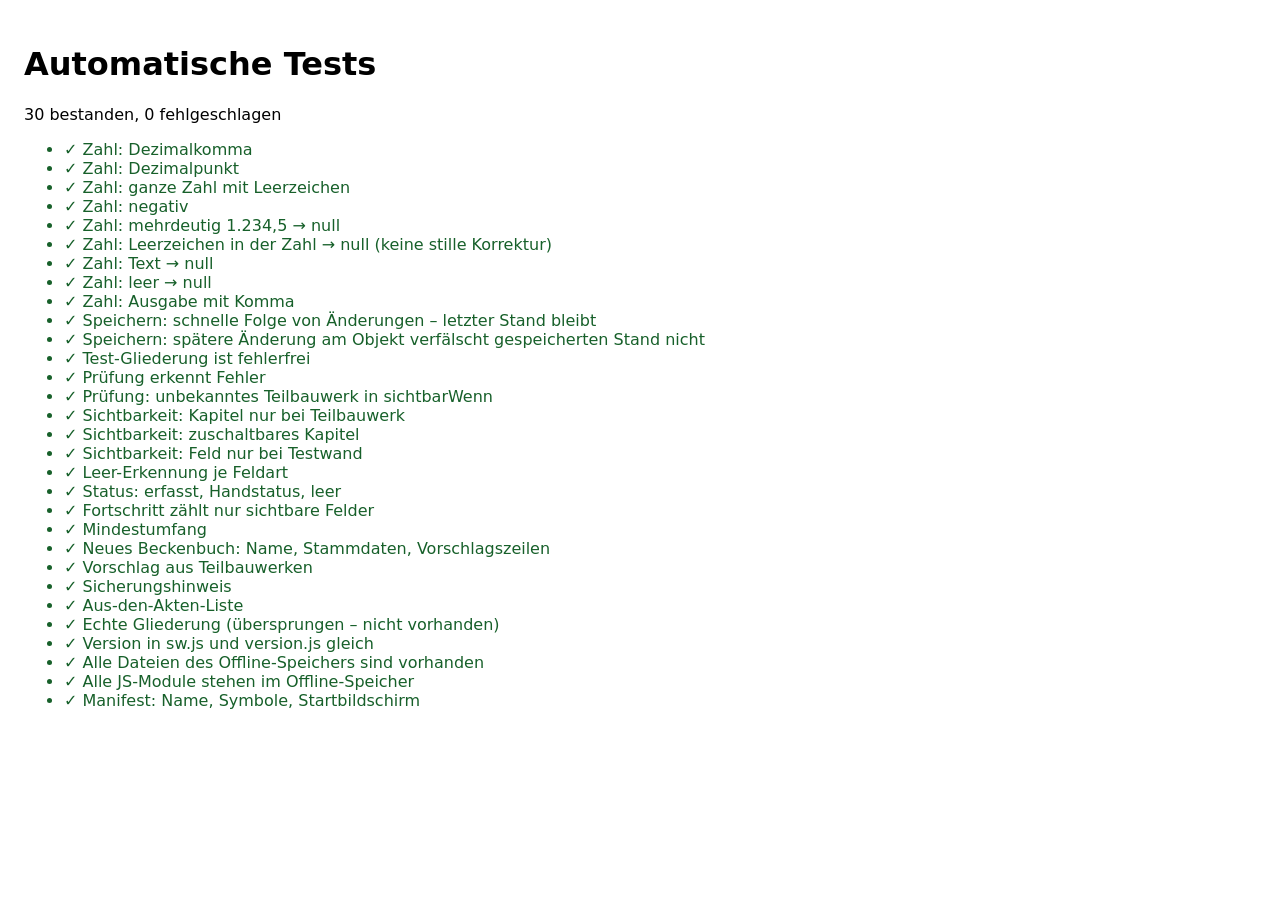
==== tests/run.html @ 6ccd3a68 "Etappe 2: Grundgerüst – Beckenliste, Gliederung, Erfassen mit Status, Stammdaten, Speichern, Offline" ====
<!doctype html>
<html lang="de"><head><meta charset="utf-8"><title>Tests Beckenbuch</title>
<style>body{font-family:system-ui;padding:1rem}.ok{color:#17602a}.fehler{color:#a1001b;font-weight:700}</style></head>
<body><h1>Automatische Tests</h1><p id="summe">läuft …</p><ul id="liste"></ul>
<script type="module">
  import { ausfuehren } from './harness.js';
  import './zahlen.test.js';
  import './gliederung.test.js';
  import './dateien.test.js';
  import './db.test.js';
  const liste = document.getElementById('liste');
  const r = await ausfuehren((e) => {
    const li = document.createElement('li');
    li.className = e.ok ? 'ok' : 'fehler';
    li.textContent = (e.ok ? '✓ ' : '✗ ') + e.name + (e.fehler ? ' – ' + e.fehler : '');
    liste.append(li);
  });
  document.getElementById('summe').textContent = `${r.ok} bestanden, ${r.fehler} fehlgeschlagen`;
  window.testErgebnis = r;
</script></body></html>
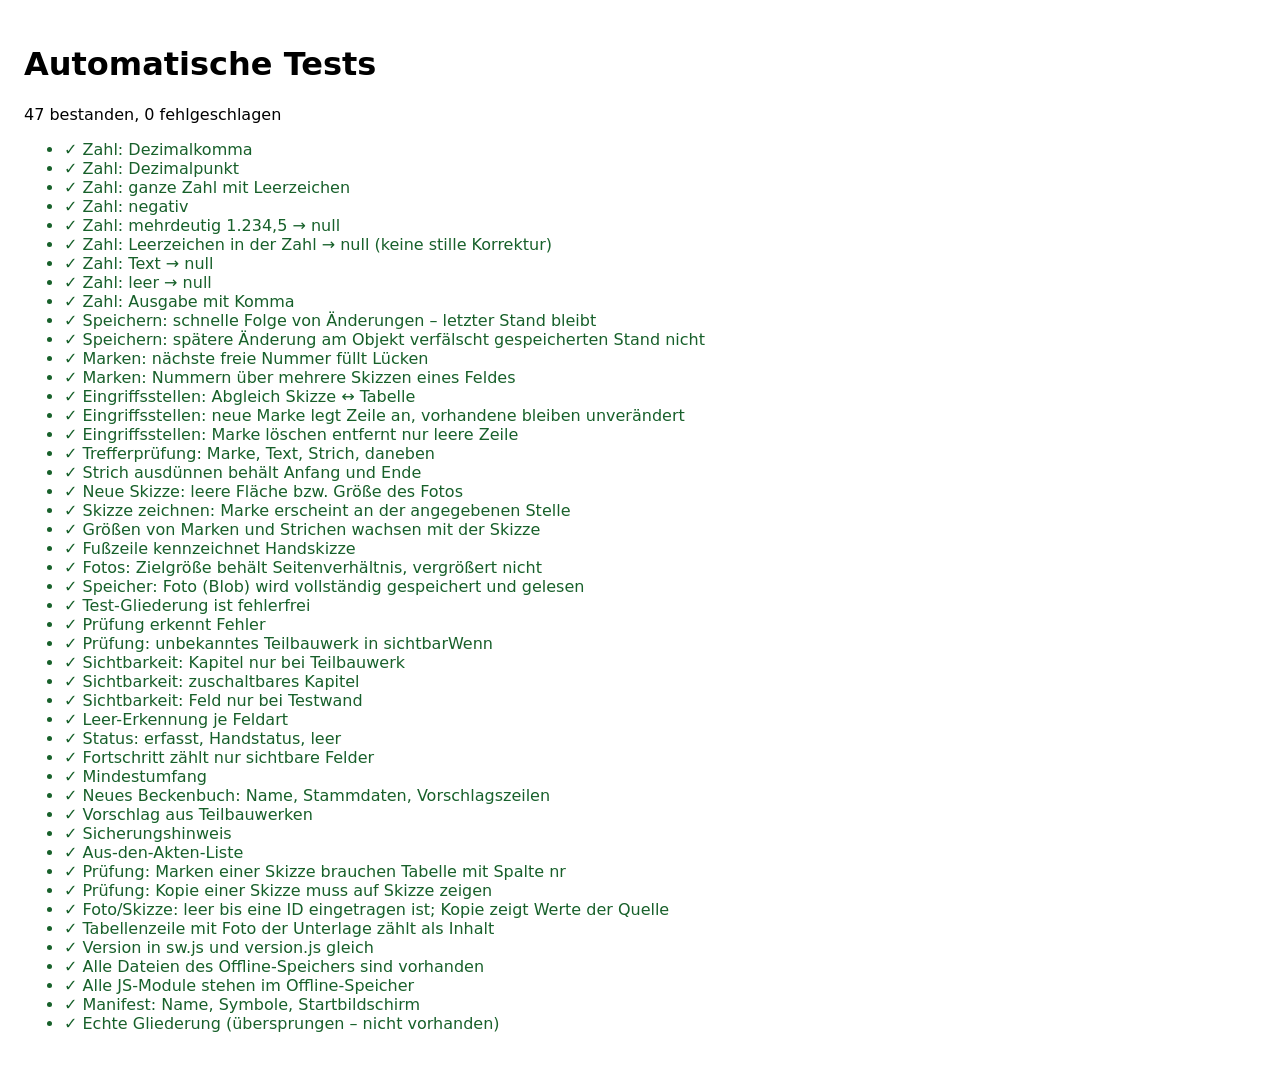
==== commit 662a952e: "Etappe 3: Fotos und Skizzen – Kamera/Galerie, Bildunterschrift, Nummer, Standort; Zeichnen auf Fläch" ====
--- a/tests/run.html
+++ b/tests/run.html
@@ -8,6 +8,7 @@
   import './gliederung.test.js';
   import './dateien.test.js';
   import './db.test.js';
+  import './skizzen.test.js';
   const liste = document.getElementById('liste');
   const r = await ausfuehren((e) => {
     const li = document.createElement('li');
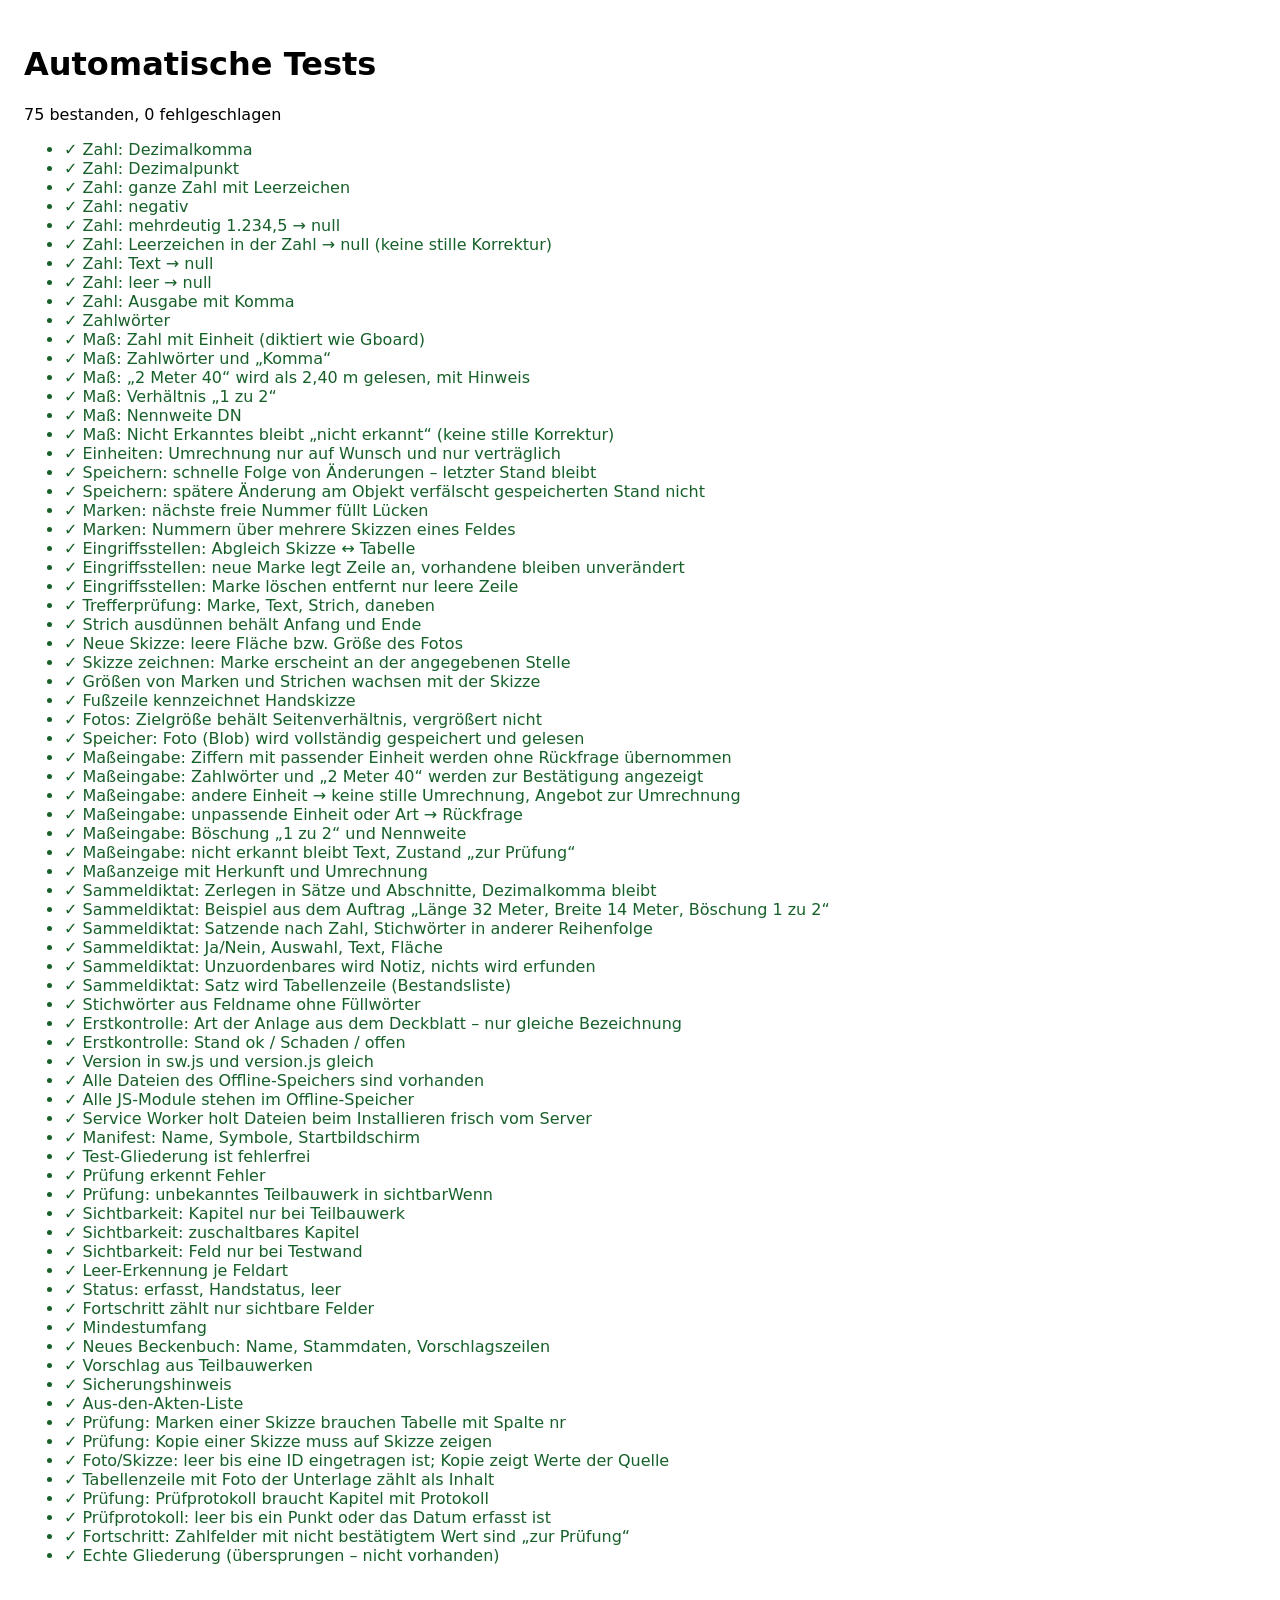
==== commit 1cb0249d: "Etappe 4: Maße mit Wortlaut, Bestätigung und Herkunft; Zahlwörter, Einheiten, 1 zu n, DN; Sammeldikt" ====
--- a/tests/run.html
+++ b/tests/run.html
@@ -9,6 +9,8 @@
   import './dateien.test.js';
   import './db.test.js';
   import './skizzen.test.js';
+  import './diktat.test.js';
+  import './protokoll.test.js';
   const liste = document.getElementById('liste');
   const r = await ausfuehren((e) => {
     const li = document.createElement('li');
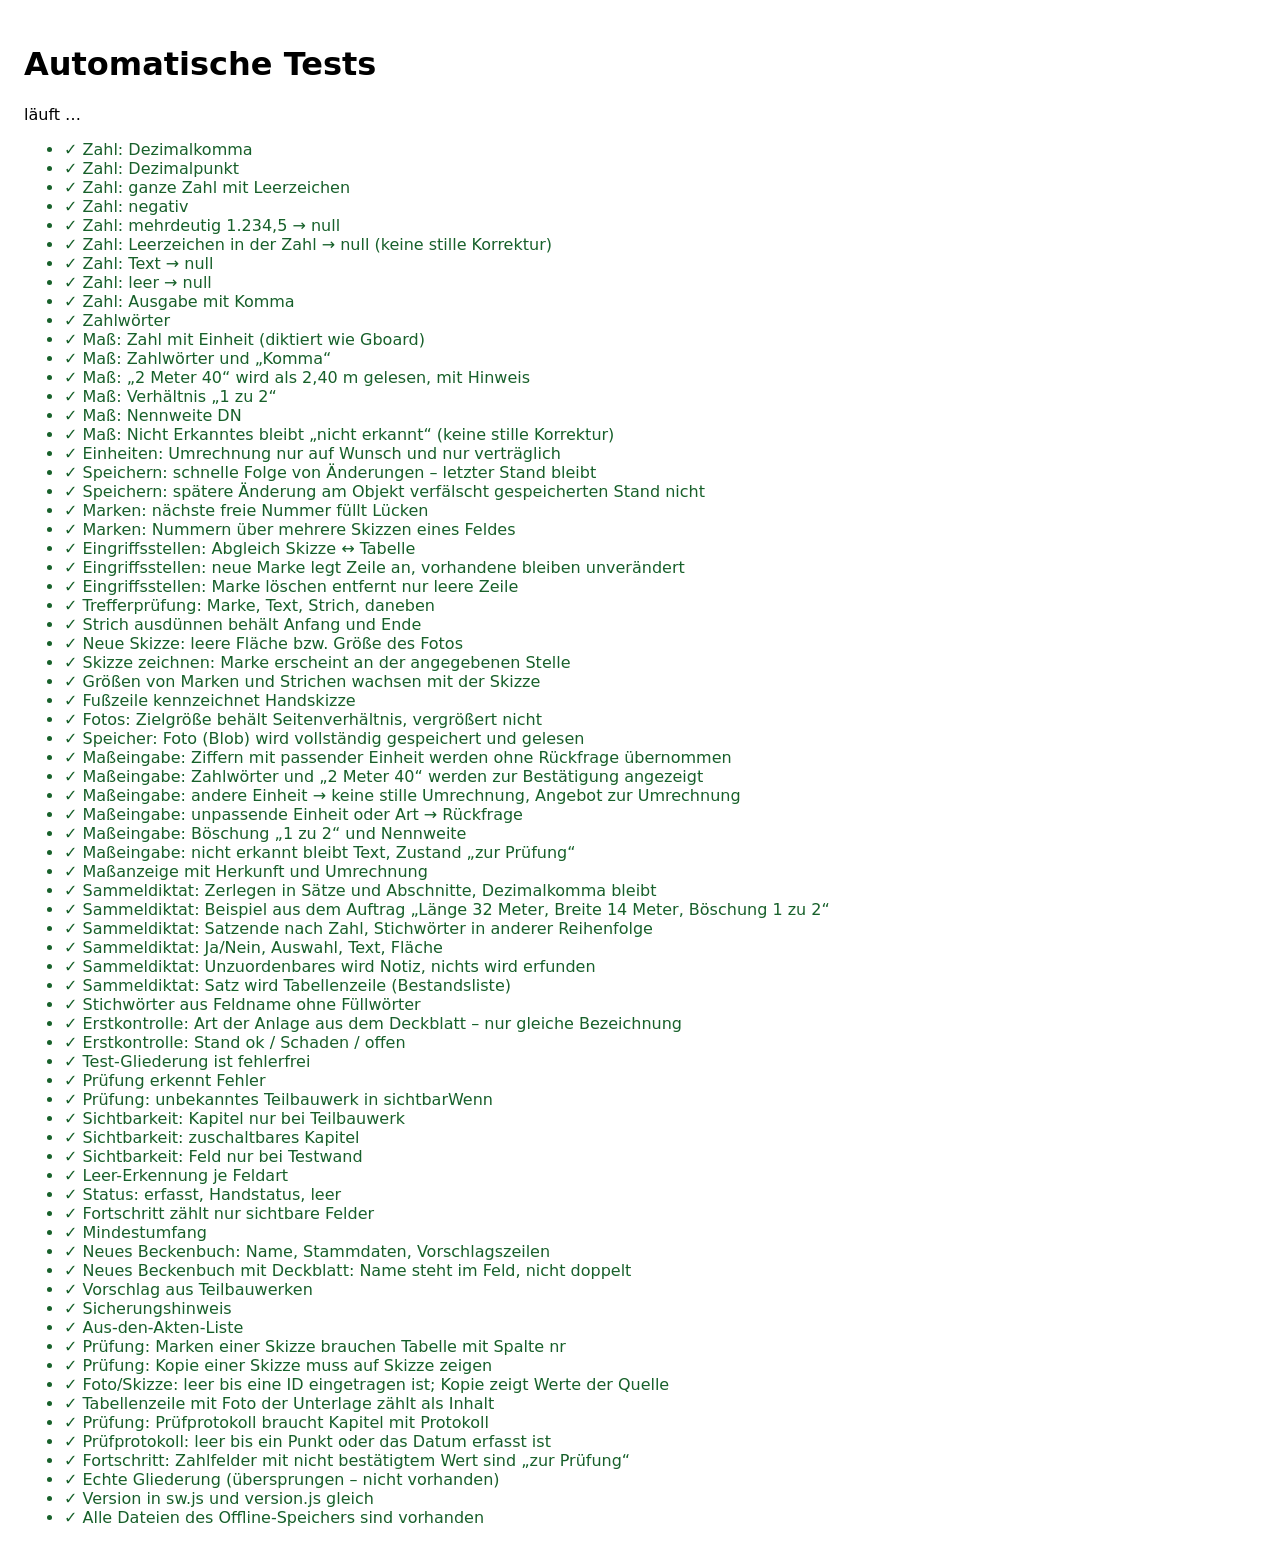
==== commit 4dc92295: "Etappe 5: Lageplan- und Schnittskizzen aus Maßen – Feldart massskizze, nur bestätigte Maße, Ergänzun" ====
--- a/tests/run.html
+++ b/tests/run.html
@@ -11,6 +11,7 @@
   import './skizzen.test.js';
   import './diktat.test.js';
   import './protokoll.test.js';
+  import './massskizze.test.js';
   const liste = document.getElementById('liste');
   const r = await ausfuehren((e) => {
     const li = document.createElement('li');
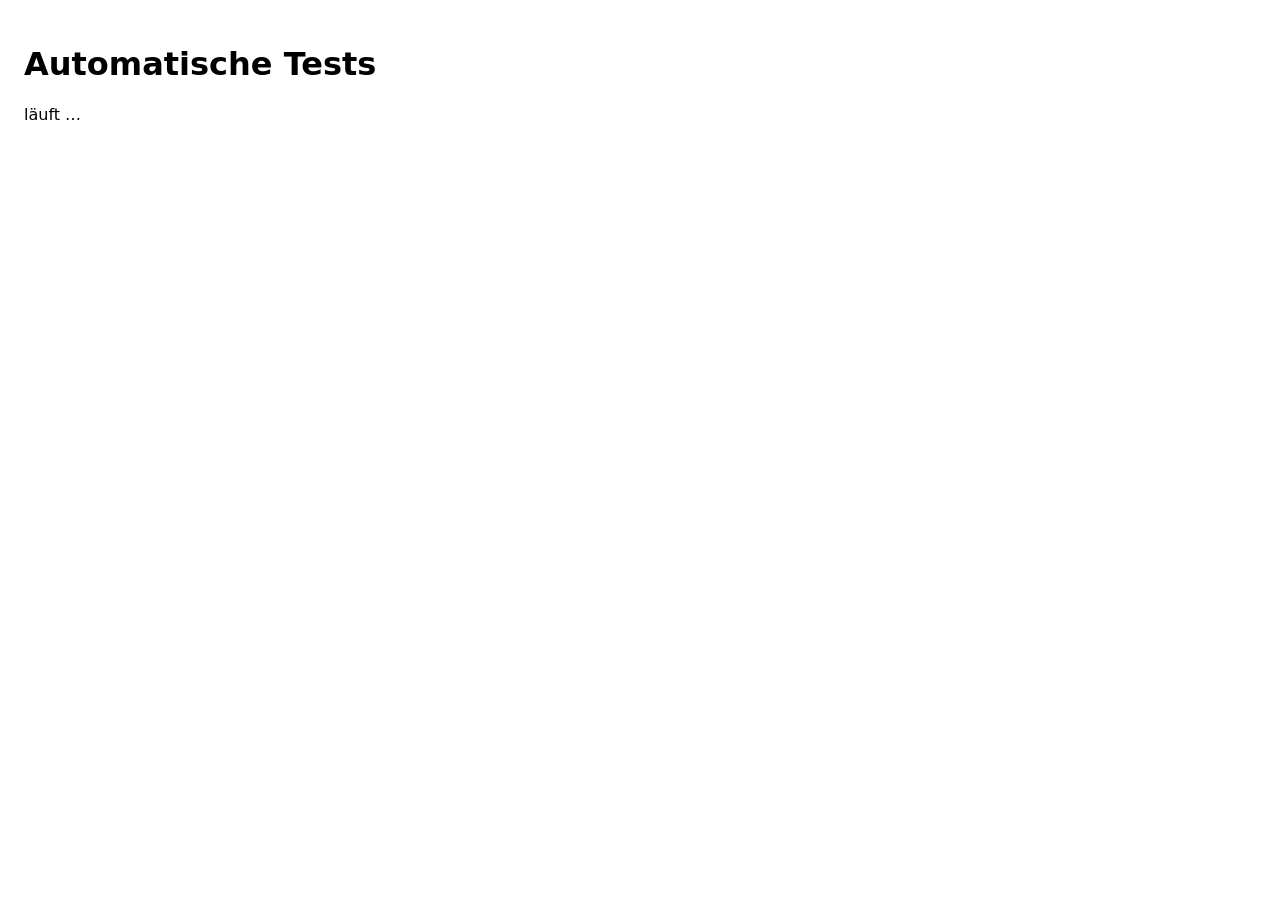
==== commit 0823899e: "Zwischenetappe 4a: Bauform-Merkmale (Vorschlag der App), Sichtbarkeit nach Antworten, Hilfe zu Teilb" ====
--- a/tests/run.html
+++ b/tests/run.html
@@ -11,7 +11,7 @@
   import './skizzen.test.js';
   import './diktat.test.js';
   import './protokoll.test.js';
-  import './massskizze.test.js';
+  import './ableitung.test.js';
   const liste = document.getElementById('liste');
   const r = await ausfuehren((e) => {
     const li = document.createElement('li');
